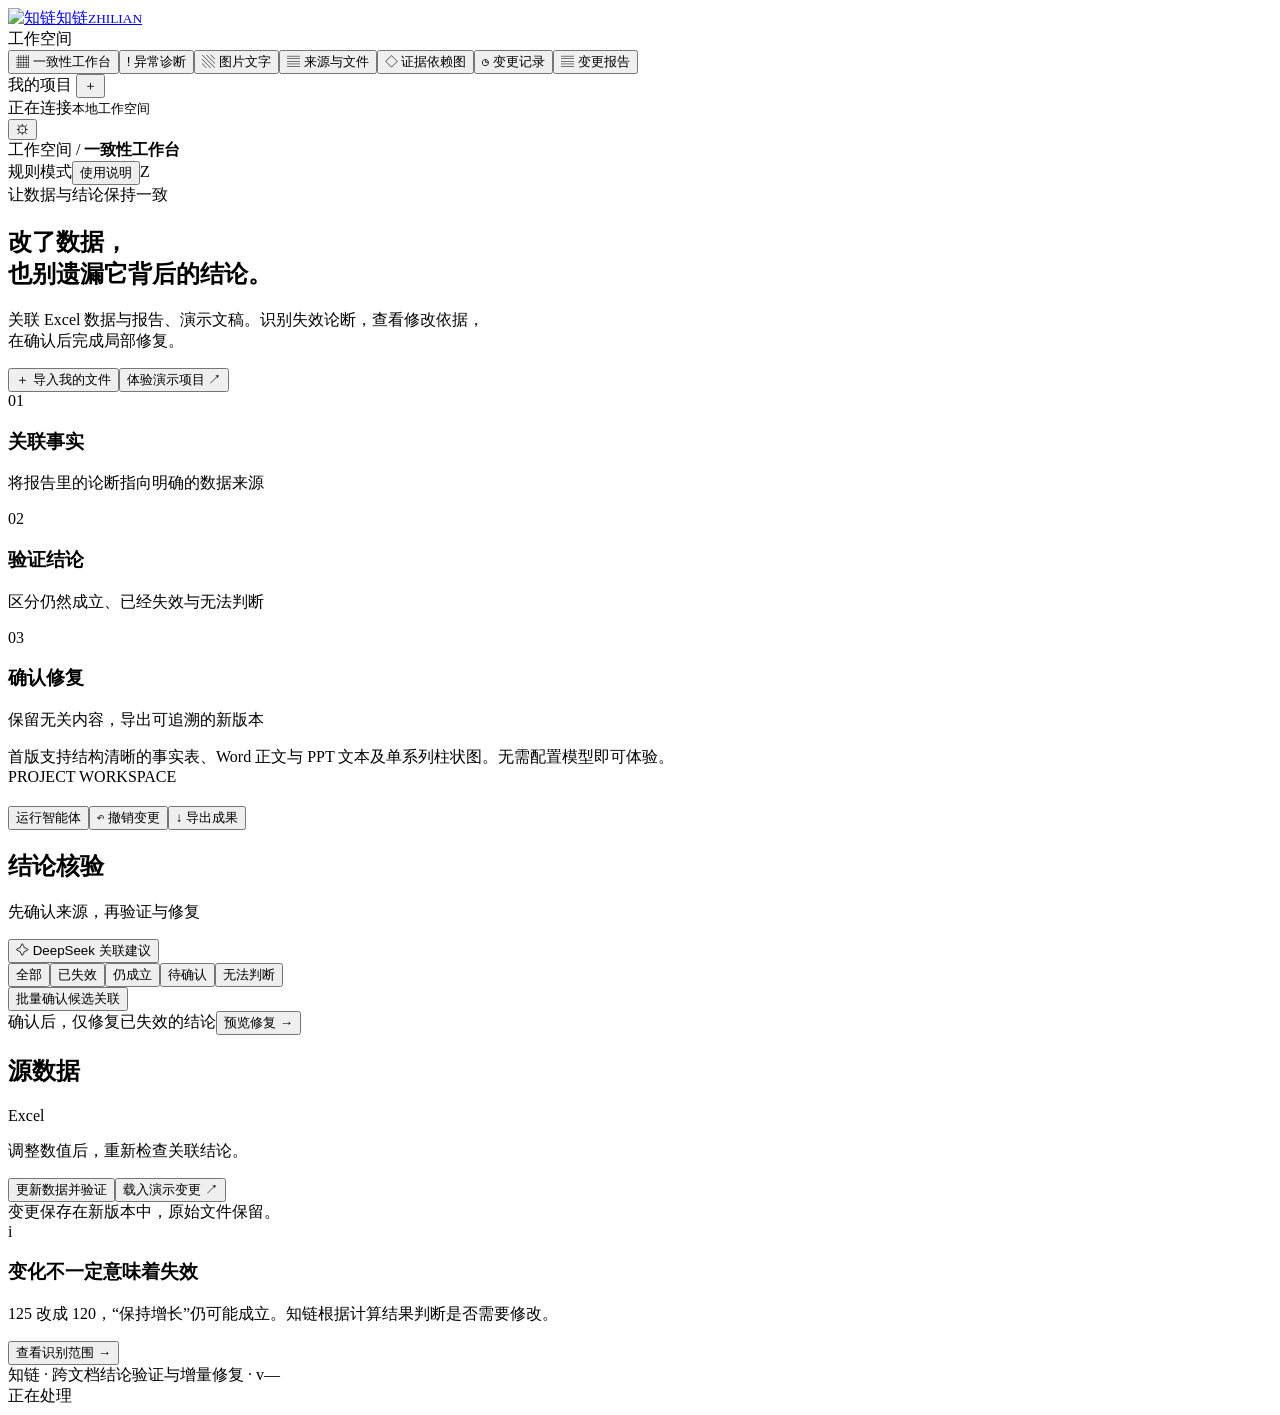
==== site/static/index.html @ 7ffe79f4 "perf: 消除只读请求的全量摘要 / 修复索引缓存 / 批量落盘（评审 P1-P3） 性能（均以实测为准，全量 260 用例通过）  - office.digest() 加 (路径, 大小, mti" ====
<!doctype html>
<html lang="zh-CN">
<head><meta charset="UTF-8"><meta name="viewport" content="width=device-width,initial-scale=1"><title>知链 · 让每一处结论有据可循</title><link rel="stylesheet" href="/static/style.css"><script defer src="/static/app.js?v=20260921-writable-default"></script></head>
<body>
<aside class="sidebar">
  <a class="brand" href="/"><img class="brand-symbol" src="/static/assets/brand/concept-a-64.png" alt="知链"><span>知链<small>ZHILIAN</small></span></a>
  <div class="sidebar-label">工作空间</div><button class="nav-item active" data-view="overview"><span>▦</span> 一致性工作台</button><button class="nav-item" data-view="diagnosis"><span>!</span> 异常诊断</button><button class="nav-item" data-view="ocr"><span>▧</span> 图片文字</button><button class="nav-item" data-view="sources"><span>▤</span> 来源与文件</button><button class="nav-item" data-view="graph"><span>◇</span> 证据依赖图</button><button class="nav-item" data-view="history"><span>◷</span> 变更记录</button><button class="nav-item" data-view="report"><span>▤</span> 变更报告</button>
  <div class="sidebar-label projects-title">我的项目 <button id="newProject" title="新建项目">＋</button></div><div id="projects"></div>
  <div class="sidebar-bottom"><span class="online-dot"></span><div id="connection">正在连接<small>本地工作空间</small></div><button id="settingsButton" title="模型与运行说明">⚙</button></div>
</aside>
<main>
  <header class="topbar"><div class="breadcrumb">工作空间 <span>/</span> <b id="breadcrumb">一致性工作台</b></div><div class="top-actions"><span id="modelBadge" class="badge neutral">规则模式</span><button class="button secondary small" id="helpButton">使用说明</button><span class="avatar">Z</span></div></header>
  <section id="welcome" class="welcome hidden"><div class="eyebrow">让数据与结论保持一致</div><h1>改了数据，<br>也别遗漏它背后的结论。</h1><p>关联 Excel 数据与报告、演示文稿。识别失效论断，查看修改依据，<br class="desktop">在确认后完成局部修复。</p><div class="welcome-actions"><button class="button primary" id="welcomeUpload">＋ 导入我的文件</button><button class="button secondary" id="loadDemo">体验演示项目 <span>↗</span></button></div><div class="welcome-flow"><div><span>01</span><h3>关联事实</h3><p>将报告里的论断指向明确的数据来源</p></div><div><span>02</span><h3>验证结论</h3><p>区分仍然成立、已经失效与无法判断</p></div><div><span>03</span><h3>确认修复</h3><p>保留无关内容，导出可追溯的新版本</p></div></div><div class="scope-note">首版支持结构清晰的事实表、Word 正文与 PPT 文本及单系列柱状图。无需配置模型即可体验。</div></section>
  <section id="workspace" class="hidden"><div class="page-heading"><div><div class="eyebrow" id="workspaceEyebrow">PROJECT WORKSPACE</div><h1 id="projectName"></h1><p id="projectSubtitle"></p></div><div class="heading-actions"><button class="button secondary" id="agentButton">运行智能体</button><button class="button secondary" id="undoButton">↶ 撤销变更</button><button class="button primary" id="exportButton">↓ 导出成果</button></div></div>
    <div id="overviewView" class="view"><div class="stats" id="stats"></div><div id="successBanner"></div><div class="workspace-grid"><div class="main-panel"><div class="panel-top"><div><h2>结论核验</h2><p>先确认来源，再验证与修复</p></div><button class="button secondary small" id="suggestButton">✧ DeepSeek 关联建议</button></div><div class="workflow" id="workflow"></div><div class="filters" id="filters"><button data-filter="all" class="selected">全部</button><button data-filter="inconsistent">已失效</button><button data-filter="consistent">仍成立</button><button data-filter="pending">待确认</button><button data-filter="unverifiable">无法判断</button></div><div class="claim-toolbar"><span id="claimCount"></span><button class="link-button" id="confirmAll">批量确认候选关联</button></div><div id="claims"></div><div class="repair-bar"><span id="repairHint">确认后，仅修复已失效的结论</span><button class="button primary" id="reviewRepairs">预览修复 <span>→</span></button></div></div><aside class="right-panel"><section class="panel source-panel"><div class="panel-top"><h2>源数据</h2><span class="badge neutral">Excel</span></div><p class="muted">调整数值后，重新检查关联结论。</p><div id="factInputs"></div><button class="button primary full" id="saveFacts">更新数据并验证</button><button class="button text full" id="demoChange">载入演示变更 ↗</button><div class="source-footnote">变更保存在新版本中，原始文件保留。</div></section><section class="panel guide-panel"><div class="guide-icon">i</div><h3>变化不一定意味着失效</h3><p>125 改成 120，“保持增长”仍可能成立。知链根据计算结果判断是否需要修改。</p><button class="link-button" id="scopeButton">查看识别范围 →</button></section></aside></div></div>
    <div id="ocrView" class="view hidden"></div><div id="diagnosisView" class="view hidden"></div><div id="sourcesView" class="view hidden"></div><div id="graphView" class="view hidden"></div><div id="historyView" class="view hidden"></div><div id="reportView" class="view hidden"></div>
  </section>
  <footer>知链 <span>·</span> 跨文档结论验证与增量修复 <span>·</span> <span id="appVersion">v—</span></footer>
</main>
<dialog id="modal"><div class="modal-header"><h2 id="modalTitle"></h2><button class="icon-button" id="closeModal" aria-label="关闭">×</button></div><div id="modalContent"></div></dialog>
<div id="toast" role="status" aria-live="polite"></div><div id="busy" class="hidden"><div class="spinner"></div><span id="busyText">正在处理</span></div>
</body></html>
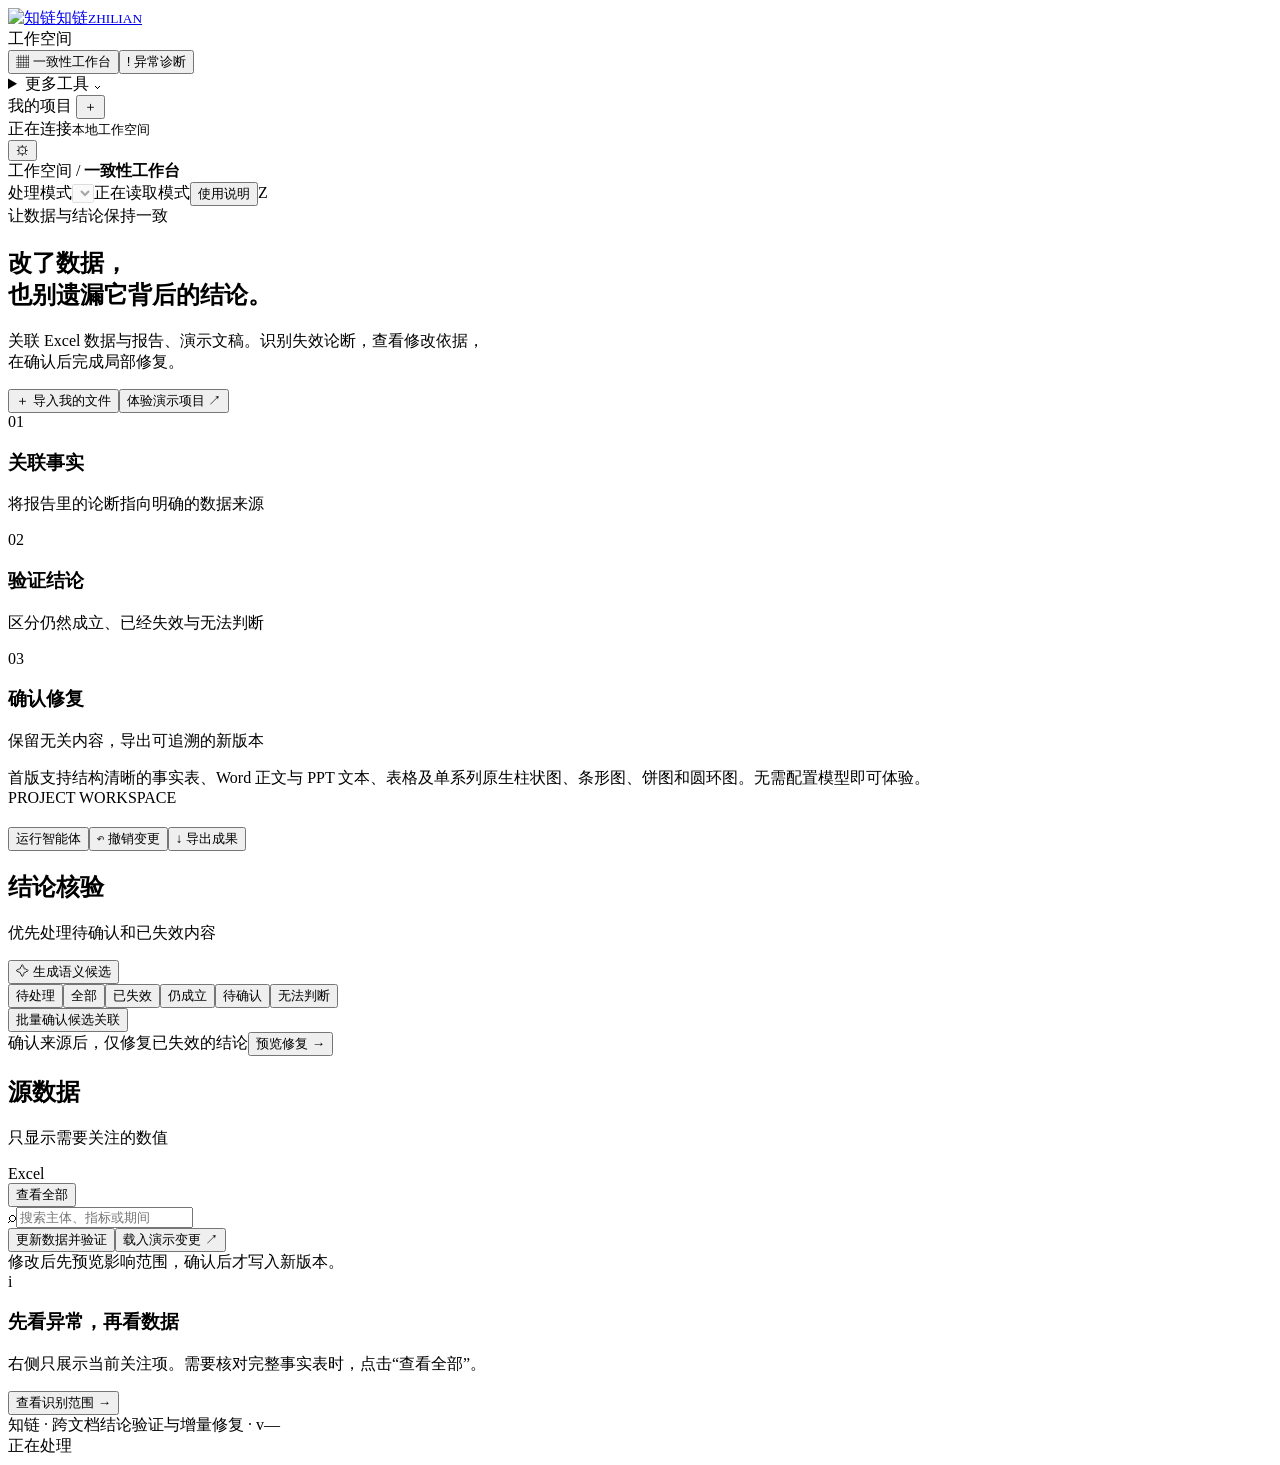
==== commit 7d57bfd1: "chore(开源): 梳理仓库体积与忽略规则，准备公开 仓库瘦身   提交后已跟踪 1204 文件 / 约 3.2 MB（此前 649 文件 / 21.8 MB），   且不再有任何 >1MB 的文件" ====
--- a/site/static/index.html
+++ b/site/static/index.html
@@ -1,19 +1,21 @@
 <!doctype html>
 <html lang="zh-CN">
-<head><meta charset="UTF-8"><meta name="viewport" content="width=device-width,initial-scale=1"><title>知链 · 让每一处结论有据可循</title><link rel="stylesheet" href="/static/style.css"><script defer src="/static/app.js?v=20260921-writable-default"></script></head>
+<head><meta charset="UTF-8"><meta name="viewport" content="width=device-width,initial-scale=1"><meta name="theme-color" content="#176852"><title>知链 · 让每一处结论有据可循</title><link rel="stylesheet" href="/static/style.css?v=20261002-agents-v1"><script defer src="/static/app.js?v=20261002-agents-v1"></script></head>
 <body>
 <aside class="sidebar">
   <a class="brand" href="/"><img class="brand-symbol" src="/static/assets/brand/concept-a-64.png" alt="知链"><span>知链<small>ZHILIAN</small></span></a>
-  <div class="sidebar-label">工作空间</div><button class="nav-item active" data-view="overview"><span>▦</span> 一致性工作台</button><button class="nav-item" data-view="diagnosis"><span>!</span> 异常诊断</button><button class="nav-item" data-view="ocr"><span>▧</span> 图片文字</button><button class="nav-item" data-view="sources"><span>▤</span> 来源与文件</button><button class="nav-item" data-view="graph"><span>◇</span> 证据依赖图</button><button class="nav-item" data-view="history"><span>◷</span> 变更记录</button><button class="nav-item" data-view="report"><span>▤</span> 变更报告</button>
+  <div class="sidebar-label">工作空间</div><button class="nav-item active" data-view="overview"><span>▦</span> 一致性工作台</button><button class="nav-item" data-view="diagnosis"><span>!</span> 异常诊断</button><details class="sidebar-tools"><summary>更多工具 <span>⌄</span></summary><button class="nav-item" data-view="ocr"><span>▧</span> 图片文字</button><button class="nav-item" data-view="sources"><span>▤</span> 来源与文件</button><button class="nav-item" data-view="graph"><span>◇</span> 证据依赖图</button><button class="nav-item" data-view="history"><span>◷</span> 变更记录</button><button class="nav-item" data-view="report"><span>▤</span> 变更报告</button></details>
   <div class="sidebar-label projects-title">我的项目 <button id="newProject" title="新建项目">＋</button></div><div id="projects"></div>
   <div class="sidebar-bottom"><span class="online-dot"></span><div id="connection">正在连接<small>本地工作空间</small></div><button id="settingsButton" title="模型与运行说明">⚙</button></div>
 </aside>
 <main>
-  <header class="topbar"><div class="breadcrumb">工作空间 <span>/</span> <b id="breadcrumb">一致性工作台</b></div><div class="top-actions"><span id="modelBadge" class="badge neutral">规则模式</span><button class="button secondary small" id="helpButton">使用说明</button><span class="avatar">Z</span></div></header>
-  <section id="welcome" class="welcome hidden"><div class="eyebrow">让数据与结论保持一致</div><h1>改了数据，<br>也别遗漏它背后的结论。</h1><p>关联 Excel 数据与报告、演示文稿。识别失效论断，查看修改依据，<br class="desktop">在确认后完成局部修复。</p><div class="welcome-actions"><button class="button primary" id="welcomeUpload">＋ 导入我的文件</button><button class="button secondary" id="loadDemo">体验演示项目 <span>↗</span></button></div><div class="welcome-flow"><div><span>01</span><h3>关联事实</h3><p>将报告里的论断指向明确的数据来源</p></div><div><span>02</span><h3>验证结论</h3><p>区分仍然成立、已经失效与无法判断</p></div><div><span>03</span><h3>确认修复</h3><p>保留无关内容，导出可追溯的新版本</p></div></div><div class="scope-note">首版支持结构清晰的事实表、Word 正文与 PPT 文本及单系列柱状图。无需配置模型即可体验。</div></section>
+  <header class="topbar"><div class="breadcrumb">工作空间 <span>/</span> <b id="breadcrumb">一致性工作台</b></div><div class="top-actions"><label class="mode-control" for="modelModeSelect">处理模式<select id="modelModeSelect" aria-label="处理模式" disabled></select></label><span id="modelBadge" class="badge neutral">正在读取模式</span><button class="button secondary small" id="helpButton">使用说明</button><span class="avatar">Z</span></div></header>
+  <section id="welcome" class="welcome hidden"><div class="eyebrow">让数据与结论保持一致</div><h1>改了数据，<br>也别遗漏它背后的结论。</h1><p>关联 Excel 数据与报告、演示文稿。识别失效论断，查看修改依据，<br class="desktop">在确认后完成局部修复。</p><div class="welcome-actions"><button class="button primary" id="welcomeUpload">＋ 导入我的文件</button><button class="button secondary" id="loadDemo">体验演示项目 <span>↗</span></button></div><div class="welcome-flow"><div><span>01</span><h3>关联事实</h3><p>将报告里的论断指向明确的数据来源</p></div><div><span>02</span><h3>验证结论</h3><p>区分仍然成立、已经失效与无法判断</p></div><div><span>03</span><h3>确认修复</h3><p>保留无关内容，导出可追溯的新版本</p></div></div><div class="scope-note">首版支持结构清晰的事实表、Word 正文与 PPT 文本、表格及单系列原生柱状图、条形图、饼图和圆环图。无需配置模型即可体验。</div></section>
   <section id="workspace" class="hidden"><div class="page-heading"><div><div class="eyebrow" id="workspaceEyebrow">PROJECT WORKSPACE</div><h1 id="projectName"></h1><p id="projectSubtitle"></p></div><div class="heading-actions"><button class="button secondary" id="agentButton">运行智能体</button><button class="button secondary" id="undoButton">↶ 撤销变更</button><button class="button primary" id="exportButton">↓ 导出成果</button></div></div>
-    <div id="overviewView" class="view"><div class="stats" id="stats"></div><div id="successBanner"></div><div class="workspace-grid"><div class="main-panel"><div class="panel-top"><div><h2>结论核验</h2><p>先确认来源，再验证与修复</p></div><button class="button secondary small" id="suggestButton">✧ DeepSeek 关联建议</button></div><div class="workflow" id="workflow"></div><div class="filters" id="filters"><button data-filter="all" class="selected">全部</button><button data-filter="inconsistent">已失效</button><button data-filter="consistent">仍成立</button><button data-filter="pending">待确认</button><button data-filter="unverifiable">无法判断</button></div><div class="claim-toolbar"><span id="claimCount"></span><button class="link-button" id="confirmAll">批量确认候选关联</button></div><div id="claims"></div><div class="repair-bar"><span id="repairHint">确认后，仅修复已失效的结论</span><button class="button primary" id="reviewRepairs">预览修复 <span>→</span></button></div></div><aside class="right-panel"><section class="panel source-panel"><div class="panel-top"><h2>源数据</h2><span class="badge neutral">Excel</span></div><p class="muted">调整数值后，重新检查关联结论。</p><div id="factInputs"></div><button class="button primary full" id="saveFacts">更新数据并验证</button><button class="button text full" id="demoChange">载入演示变更 ↗</button><div class="source-footnote">变更保存在新版本中，原始文件保留。</div></section><section class="panel guide-panel"><div class="guide-icon">i</div><h3>变化不一定意味着失效</h3><p>125 改成 120，“保持增长”仍可能成立。知链根据计算结果判断是否需要修改。</p><button class="link-button" id="scopeButton">查看识别范围 →</button></section></aside></div></div>
-    <div id="ocrView" class="view hidden"></div><div id="diagnosisView" class="view hidden"></div><div id="sourcesView" class="view hidden"></div><div id="graphView" class="view hidden"></div><div id="historyView" class="view hidden"></div><div id="reportView" class="view hidden"></div>
+    <div id="workspacePulse" class="workspace-pulse" aria-live="polite"></div>
+    <div id="routingSummary" class="routing-summary hidden" aria-live="polite"></div>
+    <div id="overviewView" class="view"><div class="stats" id="stats"></div><div id="statusChart" class="status-chart"></div><div id="successBanner"></div><div class="workspace-grid"><div class="main-panel"><div class="panel-top"><div><h2>结论核验</h2><p>优先处理待确认和已失效内容</p></div><button class="button secondary small" id="suggestButton">✧ 生成语义候选</button></div><div class="workflow" id="workflow"></div><div class="filters" id="filters"><button data-filter="attention" class="selected">待处理</button><button data-filter="all">全部</button><button data-filter="inconsistent">已失效</button><button data-filter="consistent">仍成立</button><button data-filter="pending">待确认</button><button data-filter="unverifiable">无法判断</button></div><div class="claim-toolbar"><span id="claimCount"></span><button class="link-button" id="confirmAll">批量确认候选关联</button></div><div id="claims"></div><div class="repair-bar"><span id="repairHint">确认来源后，仅修复已失效的结论</span><button class="button primary" id="reviewRepairs">预览修复 <span>→</span></button></div></div><aside class="right-panel"><section class="panel source-panel"><div class="panel-top"><div><h2>源数据</h2><p class="panel-kicker">只显示需要关注的数值</p></div><span class="badge neutral">Excel</span></div><div class="fact-toolbar"><span id="factCountLabel"></span><button class="link-button" id="toggleFacts">查看全部</button></div><div class="fact-search"><span>⌕</span><input id="factSearch" type="search" placeholder="搜索主体、指标或期间" aria-label="搜索事实数据"></div><div id="factInputs"></div><button class="button primary full" id="saveFacts">更新数据并验证</button><button class="button text full" id="demoChange">载入演示变更 ↗</button><div class="source-footnote">修改后先预览影响范围，确认后才写入新版本。</div></section><section class="panel guide-panel"><div class="guide-icon">i</div><h3>先看异常，再看数据</h3><p>右侧只展示当前关注项。需要核对完整事实表时，点击“查看全部”。</p><button class="link-button" id="scopeButton">查看识别范围 →</button></section></aside></div></div>
+    <div id="ocrView" class="view hidden"></div><div id="diagnosisView" class="view hidden"></div><div id="sourcesView" class="view hidden"></div><div id="graphView" class="view hidden"></div><div id="historyView" class="view hidden"></div><div id="reportView" class="view hidden"></div><div id="modelsView" class="view hidden"></div>
   </section>
   <footer>知链 <span>·</span> 跨文档结论验证与增量修复 <span>·</span> <span id="appVersion">v—</span></footer>
 </main>
@@ -21,3 +23,4 @@
 <div id="toast" role="status" aria-live="polite"></div><div id="busy" class="hidden"><div class="spinner"></div><span id="busyText">正在处理</span></div>
 </body></html>
 
+
